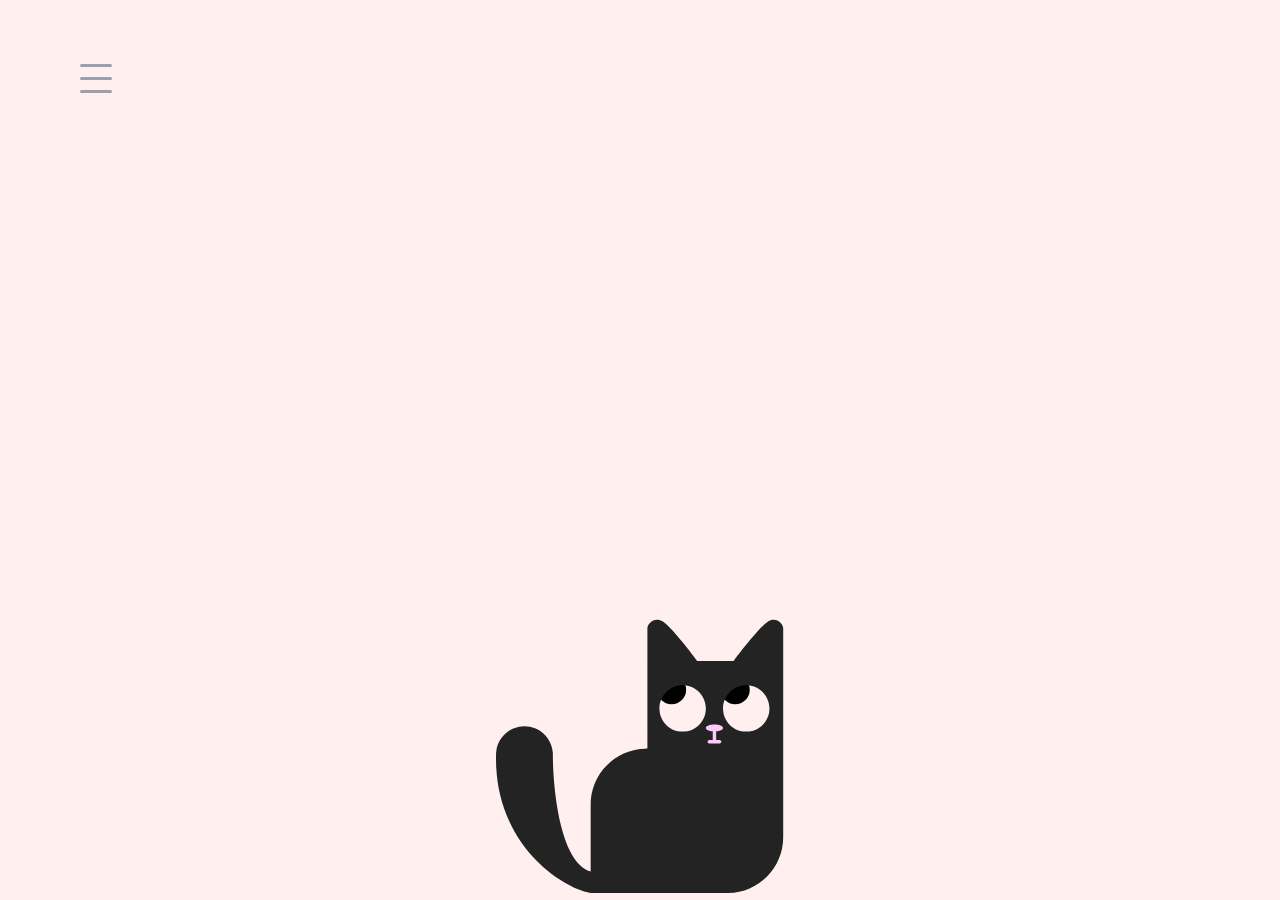
==== about.html @ b9f73c76 "modified the contact and about pages" ====
<!DOCTYPE html>
<html lang="en" >
<head>
  <meta charset="UTF-8">
  <title>🐱&amp;🐭</title>
  <link rel="stylesheet" href="./css/style_about.css">

</head>
<body>





<input type="checkbox" id="burger-toggle">
<label for="burger-toggle" class="burger-menu">
  <div class="line"></div>
  <div class="line"></div>
  <div class="line"></div>
</label>
<div class="menu">
  <div class="menu-inner">
    <ul class="menu-nav">
      <li class="menu-nav-item"><a class="menu-nav-link" href="index.html"><span>
            <div>Home</div>
          </span></a></li>
      <li class="menu-nav-item"><a class="menu-nav-link" href="about.html"><span>
            <div>About</div>
          </span></a></li>
      <li class="menu-nav-item"><a class="menu-nav-link" href="index.html"><span>
            <div>CV</div>
          </span></a></li>
      <li class="menu-nav-item"><a class="menu-nav-link" href="contact.html"><span>
            <div>Contact</div>
          </span></a></li>

    </ul>
    <div class="gallery">
      <div class="title">
        <!-- <p>Sora Gallery</p> -->
      </div>
      <div class="images">
        <a class="image-link" href="#">
<!--          <div class="image" data-label="Star"><img src="https://i.loli.net/2019/11/23/cnKl1Ykd5rZCVwm.jpg" alt=""></div>-->
        </a>
        <a class="image-link" href="#">
<!--          <div class="image" data-label="Sun"><img src="https://i.loli.net/2019/11/16/FLnzi5Kq4tkRZSm.jpg" alt=""></div>-->
        </a>
        <a class="image-link" href="#">
<!--          <div class="image" data-label="Tree"><img src="https://i.loli.net/2019/10/18/uXF1Kx7lzELB6wf.jpg" alt=""></div>-->
        </a>
        <a class="image-link" href="#">
<!--          <div class="image" data-label="Sky"><img src="https://i.loli.net/2019/10/18/buDT4YS6zUMfHst.jpg" alt=""></div>-->
        </a>
      </div>
    </div>
  </div>
</div>




<!-- partial:index.partial.html -->
<svg viewBox="0 0 493 470" fill="none" xmlns="http://www.w3.org/2000/svg">
  <circle class="pupil" cx="301.377" cy="120.203" r="25" fill="black"></circle>
  <circle class="pupil" cx="410.549" cy="120.203" r="25" fill="black"></circle>
  <path fill-rule="evenodd" clip-rule="evenodd" d="M259.889 15.0499V70.8143H259.876V221.295L258.4 221.295H256.925V221.306C204.644 222.094 162.506 264.721 162.506 317.189C162.506 317.682 162.51 318.174 162.517 318.664H162.506L162.506 432.262C108.996 416.323 97.8602 285.614 97.5813 232.691C97.589 232.336 97.5928 231.979 97.5928 231.622C97.5928 231.19 97.5872 230.759 97.576 230.33C97.5769 229.247 97.5827 228.202 97.5928 227.196L97.3926 227.176C95.1473 202.372 74.2973 182.937 48.908 182.937C23.6523 182.937 2.88829 202.168 0.460371 226.785C0.379264 226.92 0.300188 227.057 0.223163 227.196C-5.67803 379.447 106.937 458.326 162.506 469.145L397.078 469.145L398.554 469.145V469.134C450.834 468.345 492.973 425.719 492.973 373.25C492.973 372.983 492.972 372.716 492.969 372.449C492.969 372.36 492.968 372.272 492.967 372.183C492.965 372.047 492.964 371.911 492.962 371.775H492.973V221.295V71.4081H492.986V15.3468C493.478 7.47851 480.594 -5.89754 466.431 3.54437C452.416 12.8874 421.837 51.8923 407.857 70.8143H345.238C331.36 52.0065 300.533 12.6397 286.445 3.24749C272.282 -6.19442 259.397 7.18163 259.889 15.0499ZM360.21 152.253C360.21 174.252 342.376 192.086 320.377 192.086C298.377 192.086 280.543 174.252 280.543 152.253C280.543 130.253 298.377 112.42 320.377 112.42C342.376 112.42 360.21 130.253 360.21 152.253ZM429.549 192.086C451.548 192.086 469.382 174.252 469.382 152.253C469.382 130.253 451.548 112.42 429.549 112.42C407.549 112.42 389.716 130.253 389.716 152.253C389.716 174.252 407.549 192.086 429.549 192.086Z" fill="#232323"></path>
  <path fill-rule="evenodd" clip-rule="evenodd" d="M377.899 191.671C384.633 191.124 389.702 188.743 389.702 185.888C389.702 182.628 383.097 179.986 374.949 179.986C366.801 179.986 360.196 182.628 360.196 185.888C360.196 188.743 365.264 191.124 371.998 191.671V206.542H366.097C364.468 206.542 363.146 207.863 363.146 209.492C363.146 211.122 364.468 212.443 366.097 212.443H366.1H383.797H383.801C385.43 212.443 386.751 211.122 386.751 209.492C386.751 207.863 385.43 206.542 383.801 206.542H377.899V191.671Z" fill="#FACCFB"></path>
</svg>
<!-- partial -->
  <script  src="./js/script_cat_mouse.js"></script>

</body>
</html>
---- css/style_about.css ----
@import url("https://fonts.googleapis.com/css?family=Lora:400,400i,700");

* {
  box-sizing: border-box;
}

:root {
  --size: 150;
  --unit: calc((var(--size) / 470) * 1vmin);
}

body {
  min-height: 100vh;
  display: flex;
  align-items: center;
  justify-content: center;
  background: #ffefef;
}

svg {
  position: fixed;
  bottom: 0%;
  width: calc(100 * var(--unit));
  height: calc(100 * var(--unit));
}




/*Burger menu*/
body {
  display: flex;
  /*justify-content: center;*/
  /*align-items: center;*/
  min-height: 100vh;
  margin: 0;
  font-family: Lora, sans-serif;
}

p {
  margin: 0;
}

#burger-toggle {
  position: absolute;
  appearance: none;
  opacity: 0;
}
#burger-toggle:checked ~ .menu {
  opacity: 1;
  visibility: visible;
}
#burger-toggle:checked ~ .menu .menu-nav-link span div,
#burger-toggle:checked ~ .menu img,
#burger-toggle:checked ~ .menu .title p {
  transform: translateY(0);
  transition: 1.2s 0.1s cubic-bezier(0.35, 0, 0.07, 1);
}
#burger-toggle:checked ~ .menu .image-link:nth-child(1) img {
  transition-delay: 0.18s;
}
#burger-toggle:checked ~ .menu .image-link:nth-child(2) img {
  transition-delay: 0.26s;
}
#burger-toggle:checked ~ .menu .image-link:nth-child(3) img {
  transition-delay: 0.34s;
}
#burger-toggle:checked ~ .menu .image-link:nth-child(4) img {
  transition-delay: 0.42s;
}
#burger-toggle:checked ~ .burger-menu .line::after {
  transform: translateX(0);
}
#burger-toggle:checked ~ .burger-menu .line:nth-child(1) {
  transform: translateY(calc(var(--burger-menu-radius) / 5)) rotate(45deg);
}
#burger-toggle:checked ~ .burger-menu .line:nth-child(2) {
  transform: scaleX(0);
}
#burger-toggle:checked ~ .burger-menu .line:nth-child(3) {
  transform: translateY(calc(var(--burger-menu-radius) / -5)) rotate(-45deg);
}

.burger-menu {
  --burger-menu-radius: 4em;
  position: fixed;
  top: 5vh;
  left: 5vw;
  z-index: 100;
  display: block;
  width: var(--burger-menu-radius);
  height: var(--burger-menu-radius);
  outline: none;
  cursor: pointer;
}
.burger-menu .line {
  position: absolute;
  left: 25%;
  width: 50%;
  height: 3px;
  background: rgba(55, 82, 110, 0.5);
  border-radius: 10px;
  overflow: hidden;
  transition: 0.5s;
}
.burger-menu .line:nth-child(1) {
  top: 30%;
}
.burger-menu .line:nth-child(2) {
  top: 50%;
}
.burger-menu .line:nth-child(3) {
  top: 70%;
}
.burger-menu .line::after {
  position: absolute;
  content: "";
  top: 0;
  left: 0;
  width: 100%;
  height: 100%;
  background: var(--primary-color-darker);
  transform: translateX(-100%);
  transition: 0.25s;
}
.burger-menu .line:nth-child(2)::after {
  transition-delay: 0.1s;
}
.burger-menu .line:nth-child(3)::after {
  transition-delay: 0.2s;
}
.burger-menu:hover .line::after {
  transform: translateX(0);
}

.menu {;
  position: fixed;
  top: 0;
  left: 0;
  width: 100%;
  height: 100%;
  display: flex;
  justify-content: center;
  align-items: center;
  background: #1a1e23;
  opacity: 0;
  overflow-x: hidden;
  visibility: hidden;
  transition: 0.3s;
}
@media screen and (max-width: 750px) {
  .menu {
    display: block;
  }
}
.menu-nav {
  display: flex;
  flex-wrap: wrap;
  margin: 0;
  padding: 0;
  text-align: center;
  list-style-type: none;
}
@media screen and (max-width: 750px) {
  .menu-nav {
    flex-direction: column;
  }
}
.menu-nav-item {
  flex: 1;
}
.menu-nav-link {
  position: relative;
  display: inline-flex;
  font-size: 2rem;
  color: white;
  text-decoration: none;
}
.menu-nav-link span {
  overflow: hidden;
}
.menu-nav-link span div {
  transform: translateY(102%);
}
.menu-nav-link::after {
  position: absolute;
  content: "";
  top: 100%;
  left: 0;
  width: 100%;
  height: 3px;
  background: var(--primary-color);
  transform: scaleX(0);
  transform-origin: right;
  transition: transform 0.5s;
}
.menu-nav-link:hover::after {
  transform: scaleX(1);
  transform-origin: left;
}
.menu .gallery {
  margin-top: 60px;
  text-align: center;
}
.menu .title {
  font-size: 24px;
  color: white;
  overflow: hidden;
}
.menu .title p {
  font-size: 12px;
  letter-spacing: 2px;
  text-transform: uppercase;
  transform: translateY(102%);
}
.menu .images {
  margin-top: 36px;
  display: flex;
  flex-wrap: wrap;
}
@media screen and (max-width: 750px) {
  .menu .images {
    justify-content: center;
  }
}
.menu .images .image-link {
  width: 15vw;
  margin: 0 12px;
  overflow: hidden;
}
@media screen and (max-width: 750px) {
  .menu .images .image-link {
    width: 40vw;
    margin: 0 12px 12px 0;
  }
}
.menu .images .image-link .image {
  position: relative;
  transition: 0.6s;
}
.menu .images .image-link .image::before {
  position: absolute;
  content: attr(data-label);
  top: 0;
  left: 0;
  z-index: 1;
  display: flex;
  justify-content: center;
  align-items: center;
  width: 100%;
  height: 100%;
  color: white;
  background: rgba(0, 0, 0, 0.5);
  opacity: 0;
  transition: 0.4s;
}
.menu .images .image-link:hover .image {
  transform: scale(1.2);
}
.menu .images .image-link:hover .image::before {
  opacity: 0.8;
}
.menu .images img {
  height: 250px;
  transform: translateY(102%);
}


body {
  margin: 0;
}
/
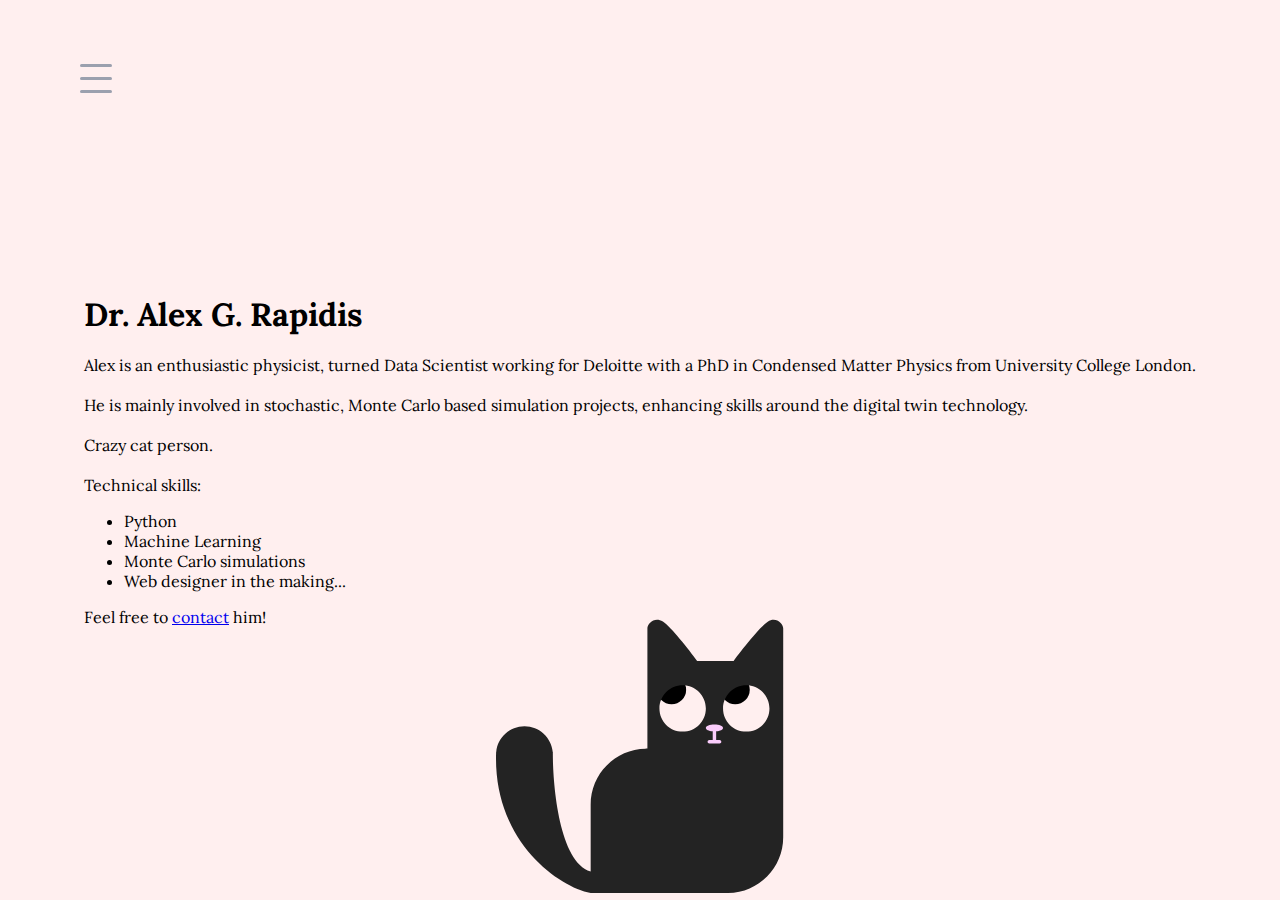
==== commit d77ab242: "added Google analytics tracker" ====
--- a/about.html
+++ b/about.html
@@ -5,8 +5,64 @@
   <title>🐱&amp;🐭</title>
   <link rel="stylesheet" href="./css/style_about.css">
 
+      <!-- Global site tag (gtag.js) - Google Analytics -->
+    <script async src="https://www.googletagmanager.com/gtag/js?id=UA-158964385-1"></script>
+    <script>
+      window.dataLayer = window.dataLayer || [];
+      function gtag(){dataLayer.push(arguments);}
+      gtag('js', new Date());
+
+      gtag('config', 'UA-158964385-1');
+    </script>
+
 </head>
 <body>
+
+
+
+
+
+
+<div id="container">
+  <div id="content">
+    <div id="about">
+      <h1>
+        <div style='float:left; margin-bottom:20px;'>
+          Dr. Alex G. Rapidis
+        </div>
+<!--        <div class="stage">-->
+<!--          <div class="pyramid3d">-->
+<!--            <div class="triangle side1"></div>-->
+<!--            <div class="triangle side2"></div>-->
+<!--            <div class="triangle side3"></div>-->
+<!--            <div class="triangle side4"></div>-->
+<!--          </div>-->
+<!--        </div>-->
+      </h1>
+      <p style='clear:both' class="subhead">
+        Alex is an enthusiastic physicist, turned Data Scientist working for Deloitte with a PhD in Condensed Matter Physics from University College London.<br><br>
+      </p>
+      <p >
+        He is mainly involved in stochastic, Monte Carlo based simulation projects, enhancing skills around the digital twin technology.<br><br>
+      </p>
+      <p >
+        Crazy cat person.<br><br>
+      </p>
+        Technical skills:
+      <ul>
+        <li>Python</li>
+        <li>Machine Learning</li>
+        <li>Monte Carlo simulations</li>
+          <li>Web designer in the making...</li>
+      </ul>
+      <p>
+        Feel free to <a href="contact.html">contact</a> him!
+      </p>
+    </div>
+  </div>
+</div>
+
+
 
 
 
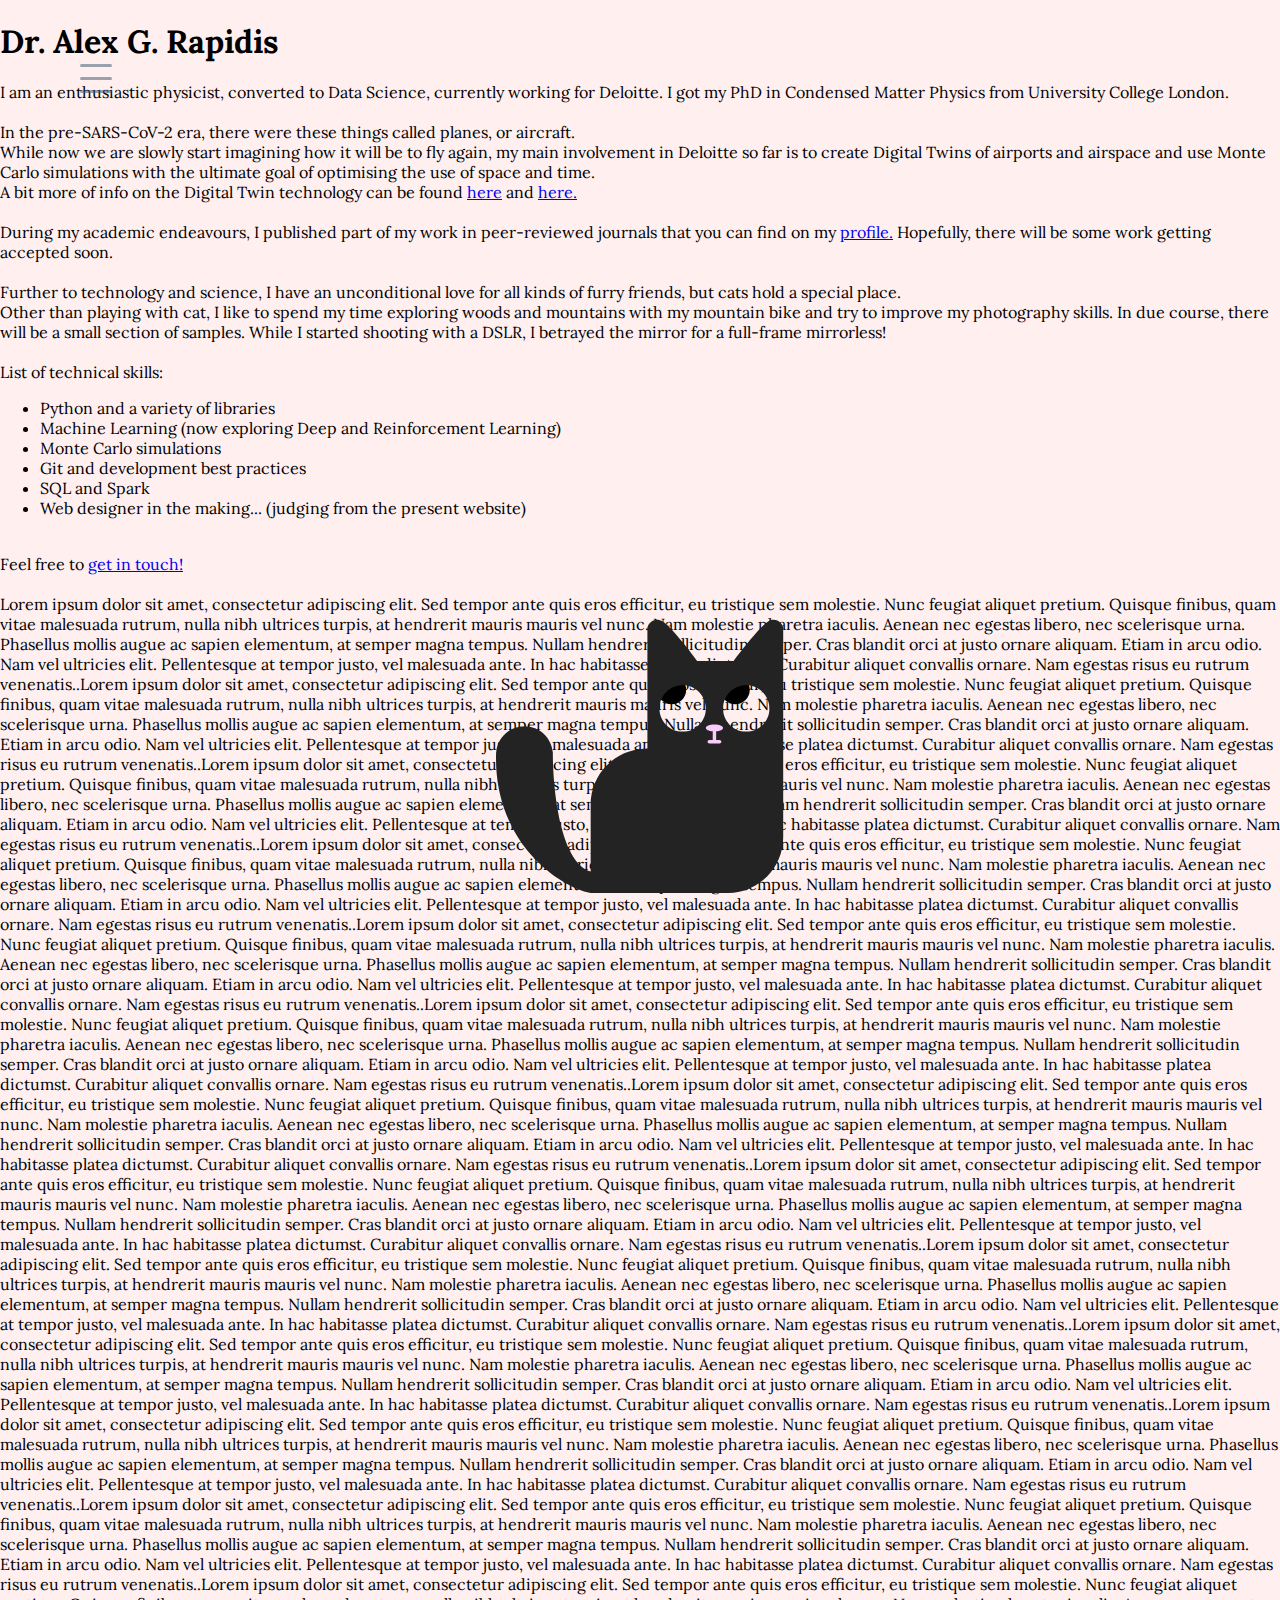
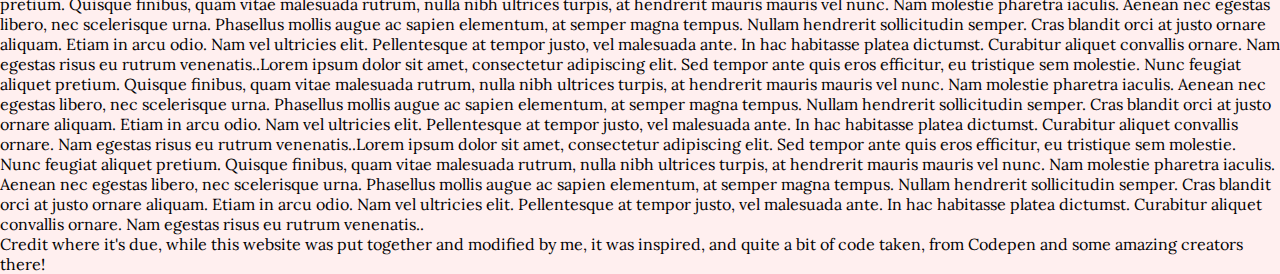
==== commit fa2ca6be: "some changes I cant really remember what" ====
--- a/about.html
+++ b/about.html
@@ -1,25 +1,50 @@
 <!DOCTYPE html>
 <html lang="en" >
 <head>
+
+
+            <!-- Global site tag (gtag.js) - Google Analytics -->
+        <script async src="https://www.googletagmanager.com/gtag/js?id=UA-171595782-1"></script>
+        <script>
+          window.dataLayer = window.dataLayer || [];
+          function gtag(){dataLayer.push(arguments);}
+          gtag('js', new Date());
+
+          gtag('config', 'UA-171595782-1');
+        </script>
+
+
+
+        <!-- Google Tag Manager -->
+    <script>(function(w,d,s,l,i){w[l]=w[l]||[];w[l].push({'gtm.start':
+    new Date().getTime(),event:'gtm.js'});var f=d.getElementsByTagName(s)[0],
+    j=d.createElement(s),dl=l!='dataLayer'?'&l='+l:'';j.async=true;j.src=
+    'https://www.googletagmanager.com/gtm.js?id='+i+dl;f.parentNode.insertBefore(j,f);
+    })(window,document,'script','dataLayer','GTM-5MT4L6L');</script>
+    <!-- End Google Tag Manager -->
+
+
   <meta charset="UTF-8">
-  <title>🐱&amp;🐭</title>
+  <title>About</title>
   <link rel="stylesheet" href="./css/style_about.css">
 
-      <!-- Global site tag (gtag.js) - Google Analytics -->
-    <script async src="https://www.googletagmanager.com/gtag/js?id=UA-158964385-1"></script>
-    <script>
-      window.dataLayer = window.dataLayer || [];
-      function gtag(){dataLayer.push(arguments);}
-      gtag('js', new Date());
-
-      gtag('config', 'UA-158964385-1');
-    </script>
+
+
+
+
+
 
 </head>
+
+
+
 <body>
 
 
-
+    <!-- Google Tag Manager (noscript) -->
+    <noscript><iframe src="https://www.googletagmanager.com/ns.html?id=GTM-5MT4L6L"
+    height="0" width="0" style="display:none;visibility:hidden"></iframe></noscript>
+    <!-- End Google Tag Manager (noscript) -->
 
 
 
@@ -30,34 +55,181 @@
         <div style='float:left; margin-bottom:20px;'>
           Dr. Alex G. Rapidis
         </div>
-<!--        <div class="stage">-->
-<!--          <div class="pyramid3d">-->
-<!--            <div class="triangle side1"></div>-->
-<!--            <div class="triangle side2"></div>-->
-<!--            <div class="triangle side3"></div>-->
-<!--            <div class="triangle side4"></div>-->
-<!--          </div>-->
-<!--        </div>-->
       </h1>
       <p style='clear:both' class="subhead">
-        Alex is an enthusiastic physicist, turned Data Scientist working for Deloitte with a PhD in Condensed Matter Physics from University College London.<br><br>
+        I am an enthusiastic physicist, converted to Data Science, currently working for Deloitte.
+          I got my PhD in Condensed Matter Physics from University College London.<br><br>
       </p>
       <p >
-        He is mainly involved in stochastic, Monte Carlo based simulation projects, enhancing skills around the digital twin technology.<br><br>
+        In the pre-SARS-CoV-2 era, there were these things called planes, or aircraft.<br>
+          While now we are slowly start imagining how it will be to fly again, my main involvement in Deloitte
+          so far is to create Digital Twins of airports and airspace and use Monte Carlo simulations with the
+          ultimate goal of optimising the use of space and time.<br>
+          A bit more of info on the Digital Twin technology can be found
+          <a href="https://www2.deloitte.com/us/en/insights/focus/signals-for-strategists/understanding-digital-twin-technology.html" class="underline"> here</a> and
+          <a href="https://www2.deloitte.com/us/en/insights/focus/tech-trends/2020/digital-twin-applications-bridging-the-physical-and-digital.html" class="underline">here.</a><br><br>
       </p>
+        <p>
+        During my academic endeavours, I published part of my work in peer-reviewed journals that you can find on my
+            <a href="https://scholar.google.co.uk/citations?user=9w9boEUAAAAJ&hl=en" class="underline"> profile.</a> Hopefully, there will be some work getting accepted soon.<br><br>
+       </p>
       <p >
-        Crazy cat person.<br><br>
+        Further to technology and science, I have an unconditional love for all kinds of furry friends, but cats hold a special place.<br>
+          Other than playing with cat, I like to spend my time exploring woods and mountains with my mountain bike and try to improve my photography skills.
+          In due course, there will be a small section of samples. While I started shooting with a DSLR, I betrayed the mirror for a full-frame mirrorless!<br><br>
       </p>
-        Technical skills:
+        List of technical skills:
       <ul>
-        <li>Python</li>
-        <li>Machine Learning</li>
+        <li>Python and a variety of libraries</li>
+        <li>Machine Learning (now exploring Deep and Reinforcement Learning)</li>
         <li>Monte Carlo simulations</li>
-          <li>Web designer in the making...</li>
-      </ul>
-      <p>
-        Feel free to <a href="contact.html">contact</a> him!
-      </p>
+          <li>Git and development best practices</li>
+          <li>SQL and Spark</li>
+          <li>Web designer in the making... (judging from the present website)</li>
+      </ul><br>
+        <p>
+          Feel free to
+          <a href="contact.html" class="underline">get in touch!</a><br><br>
+
+Lorem ipsum dolor sit amet, consectetur adipiscing elit.
+          Sed tempor ante quis eros efficitur, eu tristique sem molestie.
+          Nunc feugiat aliquet pretium. Quisque finibus, quam vitae malesuada rutrum,
+          nulla nibh ultrices turpis, at hendrerit mauris mauris vel nunc. Nam molestie
+          pharetra iaculis. Aenean nec egestas libero, nec scelerisque urna. Phasellus
+          mollis augue ac sapien elementum, at semper magna tempus. Nullam hendrerit
+          sollicitudin semper. Cras blandit orci at justo ornare aliquam. Etiam in arcu
+          odio. Nam vel ultricies elit. Pellentesque at tempor justo, vel malesuada ante.
+          In hac habitasse platea dictumst. Curabitur aliquet convallis ornare. Nam egestas
+          risus eu rutrum venenatis..Lorem ipsum dolor sit amet, consectetur adipiscing elit.
+          Sed tempor ante quis eros efficitur, eu tristique sem molestie.
+          Nunc feugiat aliquet pretium. Quisque finibus, quam vitae malesuada rutrum,
+          nulla nibh ultrices turpis, at hendrerit mauris mauris vel nunc. Nam molestie
+          pharetra iaculis. Aenean nec egestas libero, nec scelerisque urna. Phasellus
+          mollis augue ac sapien elementum, at semper magna tempus. Nullam hendrerit
+          sollicitudin semper. Cras blandit orci at justo ornare aliquam. Etiam in arcu
+          odio. Nam vel ultricies elit. Pellentesque at tempor justo, vel malesuada ante.
+          In hac habitasse platea dictumst. Curabitur aliquet convallis ornare. Nam egestas
+          risus eu rutrum venenatis..Lorem ipsum dolor sit amet, consectetur adipiscing elit.
+          Sed tempor ante quis eros efficitur, eu tristique sem molestie.
+          Nunc feugiat aliquet pretium. Quisque finibus, quam vitae malesuada rutrum,
+          nulla nibh ultrices turpis, at hendrerit mauris mauris vel nunc. Nam molestie
+          pharetra iaculis. Aenean nec egestas libero, nec scelerisque urna. Phasellus
+          mollis augue ac sapien elementum, at semper magna tempus. Nullam hendrerit
+          sollicitudin semper. Cras blandit orci at justo ornare aliquam. Etiam in arcu
+          odio. Nam vel ultricies elit. Pellentesque at tempor justo, vel malesuada ante.
+          In hac habitasse platea dictumst. Curabitur aliquet convallis ornare. Nam egestas
+          risus eu rutrum venenatis..Lorem ipsum dolor sit amet, consectetur adipiscing elit.
+          Sed tempor ante quis eros efficitur, eu tristique sem molestie.
+          Nunc feugiat aliquet pretium. Quisque finibus, quam vitae malesuada rutrum,
+          nulla nibh ultrices turpis, at hendrerit mauris mauris vel nunc. Nam molestie
+          pharetra iaculis. Aenean nec egestas libero, nec scelerisque urna. Phasellus
+          mollis augue ac sapien elementum, at semper magna tempus. Nullam hendrerit
+          sollicitudin semper. Cras blandit orci at justo ornare aliquam. Etiam in arcu
+          odio. Nam vel ultricies elit. Pellentesque at tempor justo, vel malesuada ante.
+          In hac habitasse platea dictumst. Curabitur aliquet convallis ornare. Nam egestas
+          risus eu rutrum venenatis..Lorem ipsum dolor sit amet, consectetur adipiscing elit.
+          Sed tempor ante quis eros efficitur, eu tristique sem molestie.
+          Nunc feugiat aliquet pretium. Quisque finibus, quam vitae malesuada rutrum,
+          nulla nibh ultrices turpis, at hendrerit mauris mauris vel nunc. Nam molestie
+          pharetra iaculis. Aenean nec egestas libero, nec scelerisque urna. Phasellus
+          mollis augue ac sapien elementum, at semper magna tempus. Nullam hendrerit
+          sollicitudin semper. Cras blandit orci at justo ornare aliquam. Etiam in arcu
+          odio. Nam vel ultricies elit. Pellentesque at tempor justo, vel malesuada ante.
+          In hac habitasse platea dictumst. Curabitur aliquet convallis ornare. Nam egestas
+          risus eu rutrum venenatis..Lorem ipsum dolor sit amet, consectetur adipiscing elit.
+          Sed tempor ante quis eros efficitur, eu tristique sem molestie.
+          Nunc feugiat aliquet pretium. Quisque finibus, quam vitae malesuada rutrum,
+          nulla nibh ultrices turpis, at hendrerit mauris mauris vel nunc. Nam molestie
+          pharetra iaculis. Aenean nec egestas libero, nec scelerisque urna. Phasellus
+          mollis augue ac sapien elementum, at semper magna tempus. Nullam hendrerit
+          sollicitudin semper. Cras blandit orci at justo ornare aliquam. Etiam in arcu
+          odio. Nam vel ultricies elit. Pellentesque at tempor justo, vel malesuada ante.
+          In hac habitasse platea dictumst. Curabitur aliquet convallis ornare. Nam egestas
+          risus eu rutrum venenatis..Lorem ipsum dolor sit amet, consectetur adipiscing elit.
+          Sed tempor ante quis eros efficitur, eu tristique sem molestie.
+          Nunc feugiat aliquet pretium. Quisque finibus, quam vitae malesuada rutrum,
+          nulla nibh ultrices turpis, at hendrerit mauris mauris vel nunc. Nam molestie
+          pharetra iaculis. Aenean nec egestas libero, nec scelerisque urna. Phasellus
+          mollis augue ac sapien elementum, at semper magna tempus. Nullam hendrerit
+          sollicitudin semper. Cras blandit orci at justo ornare aliquam. Etiam in arcu
+          odio. Nam vel ultricies elit. Pellentesque at tempor justo, vel malesuada ante.
+          In hac habitasse platea dictumst. Curabitur aliquet convallis ornare. Nam egestas
+          risus eu rutrum venenatis..Lorem ipsum dolor sit amet, consectetur adipiscing elit.
+          Sed tempor ante quis eros efficitur, eu tristique sem molestie.
+          Nunc feugiat aliquet pretium. Quisque finibus, quam vitae malesuada rutrum,
+          nulla nibh ultrices turpis, at hendrerit mauris mauris vel nunc. Nam molestie
+          pharetra iaculis. Aenean nec egestas libero, nec scelerisque urna. Phasellus
+          mollis augue ac sapien elementum, at semper magna tempus. Nullam hendrerit
+          sollicitudin semper. Cras blandit orci at justo ornare aliquam. Etiam in arcu
+          odio. Nam vel ultricies elit. Pellentesque at tempor justo, vel malesuada ante.
+          In hac habitasse platea dictumst. Curabitur aliquet convallis ornare. Nam egestas
+          risus eu rutrum venenatis..Lorem ipsum dolor sit amet, consectetur adipiscing elit.
+          Sed tempor ante quis eros efficitur, eu tristique sem molestie.
+          Nunc feugiat aliquet pretium. Quisque finibus, quam vitae malesuada rutrum,
+          nulla nibh ultrices turpis, at hendrerit mauris mauris vel nunc. Nam molestie
+          pharetra iaculis. Aenean nec egestas libero, nec scelerisque urna. Phasellus
+          mollis augue ac sapien elementum, at semper magna tempus. Nullam hendrerit
+          sollicitudin semper. Cras blandit orci at justo ornare aliquam. Etiam in arcu
+          odio. Nam vel ultricies elit. Pellentesque at tempor justo, vel malesuada ante.
+          In hac habitasse platea dictumst. Curabitur aliquet convallis ornare. Nam egestas
+          risus eu rutrum venenatis..Lorem ipsum dolor sit amet, consectetur adipiscing elit.
+          Sed tempor ante quis eros efficitur, eu tristique sem molestie.
+          Nunc feugiat aliquet pretium. Quisque finibus, quam vitae malesuada rutrum,
+          nulla nibh ultrices turpis, at hendrerit mauris mauris vel nunc. Nam molestie
+          pharetra iaculis. Aenean nec egestas libero, nec scelerisque urna. Phasellus
+          mollis augue ac sapien elementum, at semper magna tempus. Nullam hendrerit
+          sollicitudin semper. Cras blandit orci at justo ornare aliquam. Etiam in arcu
+          odio. Nam vel ultricies elit. Pellentesque at tempor justo, vel malesuada ante.
+          In hac habitasse platea dictumst. Curabitur aliquet convallis ornare. Nam egestas
+          risus eu rutrum venenatis..Lorem ipsum dolor sit amet, consectetur adipiscing elit.
+          Sed tempor ante quis eros efficitur, eu tristique sem molestie.
+          Nunc feugiat aliquet pretium. Quisque finibus, quam vitae malesuada rutrum,
+          nulla nibh ultrices turpis, at hendrerit mauris mauris vel nunc. Nam molestie
+          pharetra iaculis. Aenean nec egestas libero, nec scelerisque urna. Phasellus
+          mollis augue ac sapien elementum, at semper magna tempus. Nullam hendrerit
+          sollicitudin semper. Cras blandit orci at justo ornare aliquam. Etiam in arcu
+          odio. Nam vel ultricies elit. Pellentesque at tempor justo, vel malesuada ante.
+          In hac habitasse platea dictumst. Curabitur aliquet convallis ornare. Nam egestas
+          risus eu rutrum venenatis..Lorem ipsum dolor sit amet, consectetur adipiscing elit.
+          Sed tempor ante quis eros efficitur, eu tristique sem molestie.
+          Nunc feugiat aliquet pretium. Quisque finibus, quam vitae malesuada rutrum,
+          nulla nibh ultrices turpis, at hendrerit mauris mauris vel nunc. Nam molestie
+          pharetra iaculis. Aenean nec egestas libero, nec scelerisque urna. Phasellus
+          mollis augue ac sapien elementum, at semper magna tempus. Nullam hendrerit
+          sollicitudin semper. Cras blandit orci at justo ornare aliquam. Etiam in arcu
+          odio. Nam vel ultricies elit. Pellentesque at tempor justo, vel malesuada ante.
+          In hac habitasse platea dictumst. Curabitur aliquet convallis ornare. Nam egestas
+          risus eu rutrum venenatis..Lorem ipsum dolor sit amet, consectetur adipiscing elit.
+          Sed tempor ante quis eros efficitur, eu tristique sem molestie.
+          Nunc feugiat aliquet pretium. Quisque finibus, quam vitae malesuada rutrum,
+          nulla nibh ultrices turpis, at hendrerit mauris mauris vel nunc. Nam molestie
+          pharetra iaculis. Aenean nec egestas libero, nec scelerisque urna. Phasellus
+          mollis augue ac sapien elementum, at semper magna tempus. Nullam hendrerit
+          sollicitudin semper. Cras blandit orci at justo ornare aliquam. Etiam in arcu
+          odio. Nam vel ultricies elit. Pellentesque at tempor justo, vel malesuada ante.
+          In hac habitasse platea dictumst. Curabitur aliquet convallis ornare. Nam egestas
+          risus eu rutrum venenatis..Lorem ipsum dolor sit amet, consectetur adipiscing elit.
+          Sed tempor ante quis eros efficitur, eu tristique sem molestie.
+          Nunc feugiat aliquet pretium. Quisque finibus, quam vitae malesuada rutrum,
+          nulla nibh ultrices turpis, at hendrerit mauris mauris vel nunc. Nam molestie
+          pharetra iaculis. Aenean nec egestas libero, nec scelerisque urna. Phasellus
+          mollis augue ac sapien elementum, at semper magna tempus. Nullam hendrerit
+          sollicitudin semper. Cras blandit orci at justo ornare aliquam. Etiam in arcu
+          odio. Nam vel ultricies elit. Pellentesque at tempor justo, vel malesuada ante.
+          In hac habitasse platea dictumst. Curabitur aliquet convallis ornare. Nam egestas
+          risus eu rutrum venenatis..Lorem ipsum dolor sit amet, consectetur adipiscing elit.
+          Sed tempor ante quis eros efficitur, eu tristique sem molestie.
+          Nunc feugiat aliquet pretium. Quisque finibus, quam vitae malesuada rutrum,
+          nulla nibh ultrices turpis, at hendrerit mauris mauris vel nunc. Nam molestie
+          pharetra iaculis. Aenean nec egestas libero, nec scelerisque urna. Phasellus
+          mollis augue ac sapien elementum, at semper magna tempus. Nullam hendrerit
+          sollicitudin semper. Cras blandit orci at justo ornare aliquam. Etiam in arcu
+          odio. Nam vel ultricies elit. Pellentesque at tempor justo, vel malesuada ante.
+          In hac habitasse platea dictumst. Curabitur aliquet convallis ornare. Nam egestas
+          risus eu rutrum venenatis..
+
+        <p> Credit where it's due, while this website was put together and modified by me,
+            it was inspired, and quite a bit of code taken, from Codepen and some amazing creators there!</p>
     </div>
   </div>
 </div>
@@ -65,6 +237,46 @@
 
 
 
+
+
+
+
+<!--    <div class="gallery">-->
+<!--      <div class="title">-->
+<!--        &lt;!&ndash; <p>Sora Gallery</p> &ndash;&gt;-->
+<!--      </div>-->
+<!--      <div class="images">-->
+<!--        <a class="image-link" href="#">-->
+<!--&lt;!&ndash;          <div class="image" data-label="Star"><img src="https://i.loli.net/2019/11/23/cnKl1Ykd5rZCVwm.jpg" alt=""></div>&ndash;&gt;-->
+<!--        </a>-->
+<!--        <a class="image-link" href="#">-->
+<!--&lt;!&ndash;          <div class="image" data-label="Sun"><img src="https://i.loli.net/2019/11/16/FLnzi5Kq4tkRZSm.jpg" alt=""></div>&ndash;&gt;-->
+<!--        </a>-->
+<!--        <a class="image-link" href="#">-->
+<!--&lt;!&ndash;          <div class="image" data-label="Tree"><img src="https://i.loli.net/2019/10/18/uXF1Kx7lzELB6wf.jpg" alt=""></div>&ndash;&gt;-->
+<!--        </a>-->
+<!--        <a class="image-link" href="#">-->
+<!--&lt;!&ndash;          <div class="image" data-label="Sky"><img src="https://i.loli.net/2019/10/18/buDT4YS6zUMfHst.jpg" alt=""></div>&ndash;&gt;-->
+<!--        </a>-->
+<!--      </div>-->
+<!--    </div>-->
+<!--  </div>-->
+<!--</div>-->
+
+
+
+
+
+<!-- partial:index.partial.html -->
+<svg viewBox="0 0 493 470" fill="none" xmlns="http://www.w3.org/2000/svg">
+  <circle class="pupil" cx="301.377" cy="120.203" r="25" fill="black"></circle>
+  <circle class="pupil" cx="410.549" cy="120.203" r="25" fill="black"></circle>
+  <path fill-rule="evenodd" clip-rule="evenodd" d="M259.889 15.0499V70.8143H259.876V221.295L258.4 221.295H256.925V221.306C204.644 222.094 162.506 264.721 162.506 317.189C162.506 317.682 162.51 318.174 162.517 318.664H162.506L162.506 432.262C108.996 416.323 97.8602 285.614 97.5813 232.691C97.589 232.336 97.5928 231.979 97.5928 231.622C97.5928 231.19 97.5872 230.759 97.576 230.33C97.5769 229.247 97.5827 228.202 97.5928 227.196L97.3926 227.176C95.1473 202.372 74.2973 182.937 48.908 182.937C23.6523 182.937 2.88829 202.168 0.460371 226.785C0.379264 226.92 0.300188 227.057 0.223163 227.196C-5.67803 379.447 106.937 458.326 162.506 469.145L397.078 469.145L398.554 469.145V469.134C450.834 468.345 492.973 425.719 492.973 373.25C492.973 372.983 492.972 372.716 492.969 372.449C492.969 372.36 492.968 372.272 492.967 372.183C492.965 372.047 492.964 371.911 492.962 371.775H492.973V221.295V71.4081H492.986V15.3468C493.478 7.47851 480.594 -5.89754 466.431 3.54437C452.416 12.8874 421.837 51.8923 407.857 70.8143H345.238C331.36 52.0065 300.533 12.6397 286.445 3.24749C272.282 -6.19442 259.397 7.18163 259.889 15.0499ZM360.21 152.253C360.21 174.252 342.376 192.086 320.377 192.086C298.377 192.086 280.543 174.252 280.543 152.253C280.543 130.253 298.377 112.42 320.377 112.42C342.376 112.42 360.21 130.253 360.21 152.253ZM429.549 192.086C451.548 192.086 469.382 174.252 469.382 152.253C469.382 130.253 451.548 112.42 429.549 112.42C407.549 112.42 389.716 130.253 389.716 152.253C389.716 174.252 407.549 192.086 429.549 192.086Z" fill="#232323"></path>
+  <path fill-rule="evenodd" clip-rule="evenodd" d="M377.899 191.671C384.633 191.124 389.702 188.743 389.702 185.888C389.702 182.628 383.097 179.986 374.949 179.986C366.801 179.986 360.196 182.628 360.196 185.888C360.196 188.743 365.264 191.124 371.998 191.671V206.542H366.097C364.468 206.542 363.146 207.863 363.146 209.492C363.146 211.122 364.468 212.443 366.097 212.443H366.1H383.797H383.801C385.43 212.443 386.751 211.122 386.751 209.492C386.751 207.863 385.43 206.542 383.801 206.542H377.899V191.671Z" fill="#FACCFB"></path>
+</svg>
+
+<!-- partial -->
+  <script  src="./js/script_cat_mouse.js"></script>
 
 
 
@@ -83,13 +295,12 @@
       <li class="menu-nav-item"><a class="menu-nav-link" href="about.html"><span>
             <div>About</div>
           </span></a></li>
-      <li class="menu-nav-item"><a class="menu-nav-link" href="index.html"><span>
+      <li class="menu-nav-item"><a class="menu-nav-link" href="cv.html"><span>
             <div>CV</div>
           </span></a></li>
       <li class="menu-nav-item"><a class="menu-nav-link" href="contact.html"><span>
             <div>Contact</div>
           </span></a></li>
-
     </ul>
     <div class="gallery">
       <div class="title">
@@ -115,16 +326,5 @@
 
 
 
-
-<!-- partial:index.partial.html -->
-<svg viewBox="0 0 493 470" fill="none" xmlns="http://www.w3.org/2000/svg">
-  <circle class="pupil" cx="301.377" cy="120.203" r="25" fill="black"></circle>
-  <circle class="pupil" cx="410.549" cy="120.203" r="25" fill="black"></circle>
-  <path fill-rule="evenodd" clip-rule="evenodd" d="M259.889 15.0499V70.8143H259.876V221.295L258.4 221.295H256.925V221.306C204.644 222.094 162.506 264.721 162.506 317.189C162.506 317.682 162.51 318.174 162.517 318.664H162.506L162.506 432.262C108.996 416.323 97.8602 285.614 97.5813 232.691C97.589 232.336 97.5928 231.979 97.5928 231.622C97.5928 231.19 97.5872 230.759 97.576 230.33C97.5769 229.247 97.5827 228.202 97.5928 227.196L97.3926 227.176C95.1473 202.372 74.2973 182.937 48.908 182.937C23.6523 182.937 2.88829 202.168 0.460371 226.785C0.379264 226.92 0.300188 227.057 0.223163 227.196C-5.67803 379.447 106.937 458.326 162.506 469.145L397.078 469.145L398.554 469.145V469.134C450.834 468.345 492.973 425.719 492.973 373.25C492.973 372.983 492.972 372.716 492.969 372.449C492.969 372.36 492.968 372.272 492.967 372.183C492.965 372.047 492.964 371.911 492.962 371.775H492.973V221.295V71.4081H492.986V15.3468C493.478 7.47851 480.594 -5.89754 466.431 3.54437C452.416 12.8874 421.837 51.8923 407.857 70.8143H345.238C331.36 52.0065 300.533 12.6397 286.445 3.24749C272.282 -6.19442 259.397 7.18163 259.889 15.0499ZM360.21 152.253C360.21 174.252 342.376 192.086 320.377 192.086C298.377 192.086 280.543 174.252 280.543 152.253C280.543 130.253 298.377 112.42 320.377 112.42C342.376 112.42 360.21 130.253 360.21 152.253ZM429.549 192.086C451.548 192.086 469.382 174.252 469.382 152.253C469.382 130.253 451.548 112.42 429.549 112.42C407.549 112.42 389.716 130.253 389.716 152.253C389.716 174.252 407.549 192.086 429.549 192.086Z" fill="#232323"></path>
-  <path fill-rule="evenodd" clip-rule="evenodd" d="M377.899 191.671C384.633 191.124 389.702 188.743 389.702 185.888C389.702 182.628 383.097 179.986 374.949 179.986C366.801 179.986 360.196 182.628 360.196 185.888C360.196 188.743 365.264 191.124 371.998 191.671V206.542H366.097C364.468 206.542 363.146 207.863 363.146 209.492C363.146 211.122 364.468 212.443 366.097 212.443H366.1H383.797H383.801C385.43 212.443 386.751 211.122 386.751 209.492C386.751 207.863 385.43 206.542 383.801 206.542H377.899V191.671Z" fill="#FACCFB"></path>
-</svg>
-<!-- partial -->
-  <script  src="./js/script_cat_mouse.js"></script>
-
 </body>
 </html>
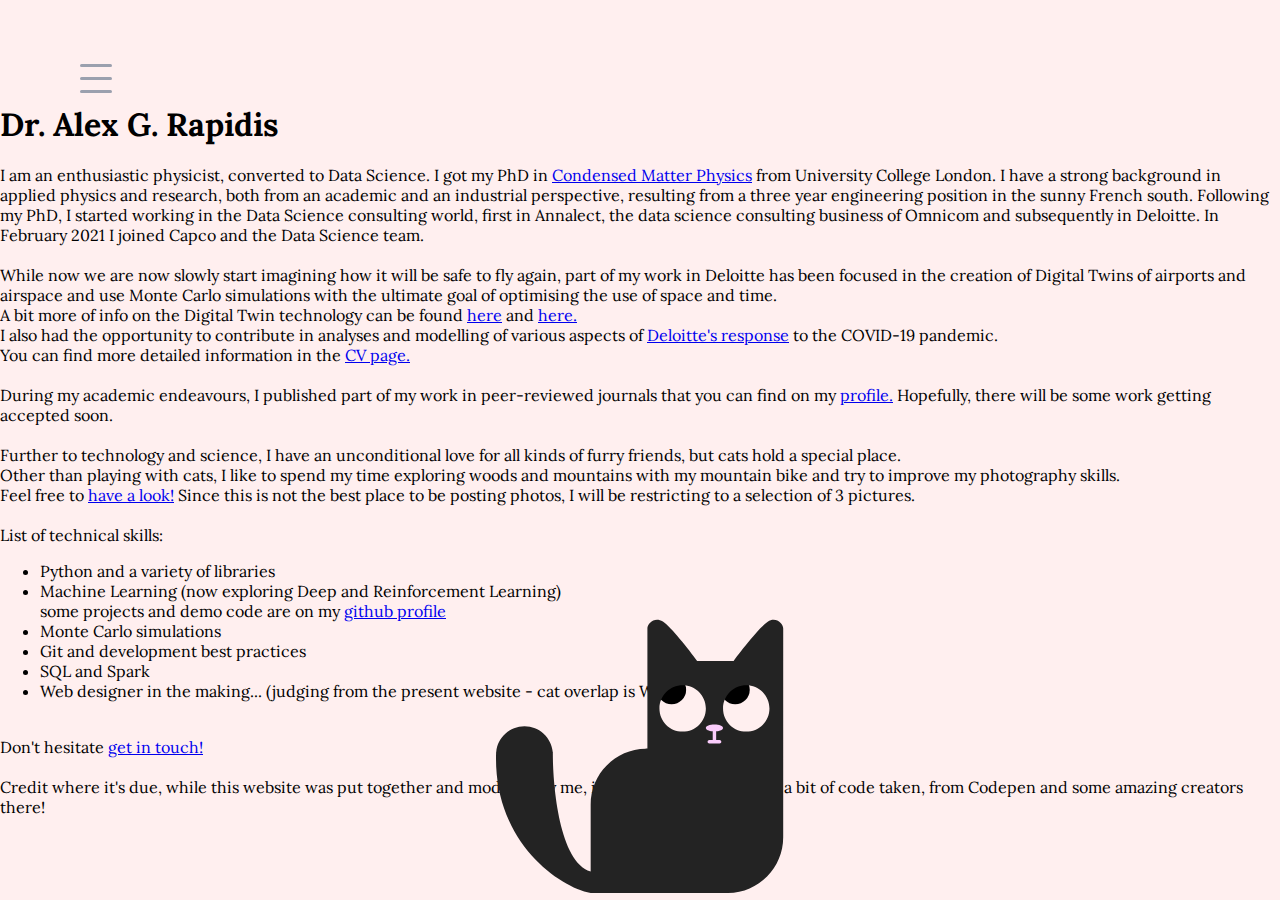
==== commit da293922: "updated to new job" ====
--- a/about.html
+++ b/about.html
@@ -29,7 +29,13 @@
   <link rel="stylesheet" href="./css/style_about.css">
 
 
-
+<link rel="apple-touch-icon" sizes="76x76" href="/apple-touch-icon.png">
+<link rel="icon" type="image/png" sizes="32x32" href="/favicon-32x32.png">
+<link rel="icon" type="image/png" sizes="16x16" href="/favicon-16x16.png">
+<link rel="manifest" href="/site.webmanifest">
+<link rel="mask-icon" href="/safari-pinned-tab.svg" color="#4aabc7">
+<meta name="msapplication-TileColor" content="#da532c">
+<meta name="theme-color" content="#ffffff">
 
 
 
@@ -57,176 +63,46 @@
         </div>
       </h1>
       <p style='clear:both' class="subhead">
-        I am an enthusiastic physicist, converted to Data Science, currently working for Deloitte.
-          I got my PhD in Condensed Matter Physics from University College London.<br><br>
+        I am an enthusiastic physicist, converted to Data Science.
+          I got my PhD in <a href="https://discovery.ucl.ac.uk/id/eprint/10082447/" class="underline" target="_blank"> Condensed Matter Physics</a> from University College London.
+          I have a strong background in applied physics and research,
+          both from an academic and an industrial perspective, resulting from a three year engineering position in the sunny French south. Following my PhD, I started working in the Data Science consulting world, first in Annalect, the
+          data science consulting business of Omnicom and subsequently in Deloitte. In February 2021 I joined Capco and the Data Science team.<br><br>
       </p>
       <p >
-        In the pre-SARS-CoV-2 era, there were these things called planes, or aircraft.<br>
-          While now we are slowly start imagining how it will be to fly again, my main involvement in Deloitte
-          so far is to create Digital Twins of airports and airspace and use Monte Carlo simulations with the
+        While now we are now slowly start imagining how it will be safe to fly again, part of my work in Deloitte has been focused
+          in the creation of Digital Twins of airports and airspace and use Monte Carlo simulations with the
           ultimate goal of optimising the use of space and time.<br>
           A bit more of info on the Digital Twin technology can be found
-          <a href="https://www2.deloitte.com/us/en/insights/focus/signals-for-strategists/understanding-digital-twin-technology.html" class="underline"> here</a> and
-          <a href="https://www2.deloitte.com/us/en/insights/focus/tech-trends/2020/digital-twin-applications-bridging-the-physical-and-digital.html" class="underline">here.</a><br><br>
+          <a href="https://www2.deloitte.com/us/en/insights/focus/signals-for-strategists/understanding-digital-twin-technology.html" class="underline" target="_blank"> here</a> and
+          <a href="https://www2.deloitte.com/us/en/insights/focus/tech-trends/2020/digital-twin-applications-bridging-the-physical-and-digital.html" class="underline" target="_blank">here.</a><br>
+          I also had the opportunity to contribute in analyses and modelling of various aspects of
+          <a href="https://www2.deloitte.com/uk/en/pages/about-deloitte-uk/topics/covid-19.html" class="underline" target="_blank"> Deloitte's response</a>  to the COVID-19 pandemic.
+          <br>You can find more detailed information in the <a href="cv.html" class="underline">CV page.</a><br>
       </p>
+        <br>
         <p>
         During my academic endeavours, I published part of my work in peer-reviewed journals that you can find on my
-            <a href="https://scholar.google.co.uk/citations?user=9w9boEUAAAAJ&hl=en" class="underline"> profile.</a> Hopefully, there will be some work getting accepted soon.<br><br>
+            <a href="https://scholar.google.co.uk/citations?user=9w9boEUAAAAJ&hl=en" class="underline" target="_blank"> profile.</a> Hopefully, there will be some work getting accepted soon.<br><br>
        </p>
       <p >
         Further to technology and science, I have an unconditional love for all kinds of furry friends, but cats hold a special place.<br>
-          Other than playing with cat, I like to spend my time exploring woods and mountains with my mountain bike and try to improve my photography skills.
-          In due course, there will be a small section of samples. While I started shooting with a DSLR, I betrayed the mirror for a full-frame mirrorless!<br><br>
+          Other than playing with cats, I like to spend my time exploring woods and mountains with my mountain bike and try to improve my photography skills.
+          <br>Feel free to <a href="photography.html" class="underline">have a look!</a>
+          Since this is not the best place to be posting photos, I will be restricting to a selection of 3 pictures.<br><br>
       </p>
         List of technical skills:
       <ul>
         <li>Python and a variety of libraries</li>
-        <li>Machine Learning (now exploring Deep and Reinforcement Learning)</li>
+        <li>Machine Learning (now exploring Deep and Reinforcement Learning) <br> some projects and demo code are on my <a href="https://github.com/alex-rpd" class="underline" target="_blank"> github profile</a> </li>
         <li>Monte Carlo simulations</li>
           <li>Git and development best practices</li>
           <li>SQL and Spark</li>
-          <li>Web designer in the making... (judging from the present website)</li>
+          <li>Web designer in the making... (judging from the present website - cat overlap is WIP!)</li>
       </ul><br>
         <p>
-          Feel free to
+          Don't hesitate
           <a href="contact.html" class="underline">get in touch!</a><br><br>
-
-Lorem ipsum dolor sit amet, consectetur adipiscing elit.
-          Sed tempor ante quis eros efficitur, eu tristique sem molestie.
-          Nunc feugiat aliquet pretium. Quisque finibus, quam vitae malesuada rutrum,
-          nulla nibh ultrices turpis, at hendrerit mauris mauris vel nunc. Nam molestie
-          pharetra iaculis. Aenean nec egestas libero, nec scelerisque urna. Phasellus
-          mollis augue ac sapien elementum, at semper magna tempus. Nullam hendrerit
-          sollicitudin semper. Cras blandit orci at justo ornare aliquam. Etiam in arcu
-          odio. Nam vel ultricies elit. Pellentesque at tempor justo, vel malesuada ante.
-          In hac habitasse platea dictumst. Curabitur aliquet convallis ornare. Nam egestas
-          risus eu rutrum venenatis..Lorem ipsum dolor sit amet, consectetur adipiscing elit.
-          Sed tempor ante quis eros efficitur, eu tristique sem molestie.
-          Nunc feugiat aliquet pretium. Quisque finibus, quam vitae malesuada rutrum,
-          nulla nibh ultrices turpis, at hendrerit mauris mauris vel nunc. Nam molestie
-          pharetra iaculis. Aenean nec egestas libero, nec scelerisque urna. Phasellus
-          mollis augue ac sapien elementum, at semper magna tempus. Nullam hendrerit
-          sollicitudin semper. Cras blandit orci at justo ornare aliquam. Etiam in arcu
-          odio. Nam vel ultricies elit. Pellentesque at tempor justo, vel malesuada ante.
-          In hac habitasse platea dictumst. Curabitur aliquet convallis ornare. Nam egestas
-          risus eu rutrum venenatis..Lorem ipsum dolor sit amet, consectetur adipiscing elit.
-          Sed tempor ante quis eros efficitur, eu tristique sem molestie.
-          Nunc feugiat aliquet pretium. Quisque finibus, quam vitae malesuada rutrum,
-          nulla nibh ultrices turpis, at hendrerit mauris mauris vel nunc. Nam molestie
-          pharetra iaculis. Aenean nec egestas libero, nec scelerisque urna. Phasellus
-          mollis augue ac sapien elementum, at semper magna tempus. Nullam hendrerit
-          sollicitudin semper. Cras blandit orci at justo ornare aliquam. Etiam in arcu
-          odio. Nam vel ultricies elit. Pellentesque at tempor justo, vel malesuada ante.
-          In hac habitasse platea dictumst. Curabitur aliquet convallis ornare. Nam egestas
-          risus eu rutrum venenatis..Lorem ipsum dolor sit amet, consectetur adipiscing elit.
-          Sed tempor ante quis eros efficitur, eu tristique sem molestie.
-          Nunc feugiat aliquet pretium. Quisque finibus, quam vitae malesuada rutrum,
-          nulla nibh ultrices turpis, at hendrerit mauris mauris vel nunc. Nam molestie
-          pharetra iaculis. Aenean nec egestas libero, nec scelerisque urna. Phasellus
-          mollis augue ac sapien elementum, at semper magna tempus. Nullam hendrerit
-          sollicitudin semper. Cras blandit orci at justo ornare aliquam. Etiam in arcu
-          odio. Nam vel ultricies elit. Pellentesque at tempor justo, vel malesuada ante.
-          In hac habitasse platea dictumst. Curabitur aliquet convallis ornare. Nam egestas
-          risus eu rutrum venenatis..Lorem ipsum dolor sit amet, consectetur adipiscing elit.
-          Sed tempor ante quis eros efficitur, eu tristique sem molestie.
-          Nunc feugiat aliquet pretium. Quisque finibus, quam vitae malesuada rutrum,
-          nulla nibh ultrices turpis, at hendrerit mauris mauris vel nunc. Nam molestie
-          pharetra iaculis. Aenean nec egestas libero, nec scelerisque urna. Phasellus
-          mollis augue ac sapien elementum, at semper magna tempus. Nullam hendrerit
-          sollicitudin semper. Cras blandit orci at justo ornare aliquam. Etiam in arcu
-          odio. Nam vel ultricies elit. Pellentesque at tempor justo, vel malesuada ante.
-          In hac habitasse platea dictumst. Curabitur aliquet convallis ornare. Nam egestas
-          risus eu rutrum venenatis..Lorem ipsum dolor sit amet, consectetur adipiscing elit.
-          Sed tempor ante quis eros efficitur, eu tristique sem molestie.
-          Nunc feugiat aliquet pretium. Quisque finibus, quam vitae malesuada rutrum,
-          nulla nibh ultrices turpis, at hendrerit mauris mauris vel nunc. Nam molestie
-          pharetra iaculis. Aenean nec egestas libero, nec scelerisque urna. Phasellus
-          mollis augue ac sapien elementum, at semper magna tempus. Nullam hendrerit
-          sollicitudin semper. Cras blandit orci at justo ornare aliquam. Etiam in arcu
-          odio. Nam vel ultricies elit. Pellentesque at tempor justo, vel malesuada ante.
-          In hac habitasse platea dictumst. Curabitur aliquet convallis ornare. Nam egestas
-          risus eu rutrum venenatis..Lorem ipsum dolor sit amet, consectetur adipiscing elit.
-          Sed tempor ante quis eros efficitur, eu tristique sem molestie.
-          Nunc feugiat aliquet pretium. Quisque finibus, quam vitae malesuada rutrum,
-          nulla nibh ultrices turpis, at hendrerit mauris mauris vel nunc. Nam molestie
-          pharetra iaculis. Aenean nec egestas libero, nec scelerisque urna. Phasellus
-          mollis augue ac sapien elementum, at semper magna tempus. Nullam hendrerit
-          sollicitudin semper. Cras blandit orci at justo ornare aliquam. Etiam in arcu
-          odio. Nam vel ultricies elit. Pellentesque at tempor justo, vel malesuada ante.
-          In hac habitasse platea dictumst. Curabitur aliquet convallis ornare. Nam egestas
-          risus eu rutrum venenatis..Lorem ipsum dolor sit amet, consectetur adipiscing elit.
-          Sed tempor ante quis eros efficitur, eu tristique sem molestie.
-          Nunc feugiat aliquet pretium. Quisque finibus, quam vitae malesuada rutrum,
-          nulla nibh ultrices turpis, at hendrerit mauris mauris vel nunc. Nam molestie
-          pharetra iaculis. Aenean nec egestas libero, nec scelerisque urna. Phasellus
-          mollis augue ac sapien elementum, at semper magna tempus. Nullam hendrerit
-          sollicitudin semper. Cras blandit orci at justo ornare aliquam. Etiam in arcu
-          odio. Nam vel ultricies elit. Pellentesque at tempor justo, vel malesuada ante.
-          In hac habitasse platea dictumst. Curabitur aliquet convallis ornare. Nam egestas
-          risus eu rutrum venenatis..Lorem ipsum dolor sit amet, consectetur adipiscing elit.
-          Sed tempor ante quis eros efficitur, eu tristique sem molestie.
-          Nunc feugiat aliquet pretium. Quisque finibus, quam vitae malesuada rutrum,
-          nulla nibh ultrices turpis, at hendrerit mauris mauris vel nunc. Nam molestie
-          pharetra iaculis. Aenean nec egestas libero, nec scelerisque urna. Phasellus
-          mollis augue ac sapien elementum, at semper magna tempus. Nullam hendrerit
-          sollicitudin semper. Cras blandit orci at justo ornare aliquam. Etiam in arcu
-          odio. Nam vel ultricies elit. Pellentesque at tempor justo, vel malesuada ante.
-          In hac habitasse platea dictumst. Curabitur aliquet convallis ornare. Nam egestas
-          risus eu rutrum venenatis..Lorem ipsum dolor sit amet, consectetur adipiscing elit.
-          Sed tempor ante quis eros efficitur, eu tristique sem molestie.
-          Nunc feugiat aliquet pretium. Quisque finibus, quam vitae malesuada rutrum,
-          nulla nibh ultrices turpis, at hendrerit mauris mauris vel nunc. Nam molestie
-          pharetra iaculis. Aenean nec egestas libero, nec scelerisque urna. Phasellus
-          mollis augue ac sapien elementum, at semper magna tempus. Nullam hendrerit
-          sollicitudin semper. Cras blandit orci at justo ornare aliquam. Etiam in arcu
-          odio. Nam vel ultricies elit. Pellentesque at tempor justo, vel malesuada ante.
-          In hac habitasse platea dictumst. Curabitur aliquet convallis ornare. Nam egestas
-          risus eu rutrum venenatis..Lorem ipsum dolor sit amet, consectetur adipiscing elit.
-          Sed tempor ante quis eros efficitur, eu tristique sem molestie.
-          Nunc feugiat aliquet pretium. Quisque finibus, quam vitae malesuada rutrum,
-          nulla nibh ultrices turpis, at hendrerit mauris mauris vel nunc. Nam molestie
-          pharetra iaculis. Aenean nec egestas libero, nec scelerisque urna. Phasellus
-          mollis augue ac sapien elementum, at semper magna tempus. Nullam hendrerit
-          sollicitudin semper. Cras blandit orci at justo ornare aliquam. Etiam in arcu
-          odio. Nam vel ultricies elit. Pellentesque at tempor justo, vel malesuada ante.
-          In hac habitasse platea dictumst. Curabitur aliquet convallis ornare. Nam egestas
-          risus eu rutrum venenatis..Lorem ipsum dolor sit amet, consectetur adipiscing elit.
-          Sed tempor ante quis eros efficitur, eu tristique sem molestie.
-          Nunc feugiat aliquet pretium. Quisque finibus, quam vitae malesuada rutrum,
-          nulla nibh ultrices turpis, at hendrerit mauris mauris vel nunc. Nam molestie
-          pharetra iaculis. Aenean nec egestas libero, nec scelerisque urna. Phasellus
-          mollis augue ac sapien elementum, at semper magna tempus. Nullam hendrerit
-          sollicitudin semper. Cras blandit orci at justo ornare aliquam. Etiam in arcu
-          odio. Nam vel ultricies elit. Pellentesque at tempor justo, vel malesuada ante.
-          In hac habitasse platea dictumst. Curabitur aliquet convallis ornare. Nam egestas
-          risus eu rutrum venenatis..Lorem ipsum dolor sit amet, consectetur adipiscing elit.
-          Sed tempor ante quis eros efficitur, eu tristique sem molestie.
-          Nunc feugiat aliquet pretium. Quisque finibus, quam vitae malesuada rutrum,
-          nulla nibh ultrices turpis, at hendrerit mauris mauris vel nunc. Nam molestie
-          pharetra iaculis. Aenean nec egestas libero, nec scelerisque urna. Phasellus
-          mollis augue ac sapien elementum, at semper magna tempus. Nullam hendrerit
-          sollicitudin semper. Cras blandit orci at justo ornare aliquam. Etiam in arcu
-          odio. Nam vel ultricies elit. Pellentesque at tempor justo, vel malesuada ante.
-          In hac habitasse platea dictumst. Curabitur aliquet convallis ornare. Nam egestas
-          risus eu rutrum venenatis..Lorem ipsum dolor sit amet, consectetur adipiscing elit.
-          Sed tempor ante quis eros efficitur, eu tristique sem molestie.
-          Nunc feugiat aliquet pretium. Quisque finibus, quam vitae malesuada rutrum,
-          nulla nibh ultrices turpis, at hendrerit mauris mauris vel nunc. Nam molestie
-          pharetra iaculis. Aenean nec egestas libero, nec scelerisque urna. Phasellus
-          mollis augue ac sapien elementum, at semper magna tempus. Nullam hendrerit
-          sollicitudin semper. Cras blandit orci at justo ornare aliquam. Etiam in arcu
-          odio. Nam vel ultricies elit. Pellentesque at tempor justo, vel malesuada ante.
-          In hac habitasse platea dictumst. Curabitur aliquet convallis ornare. Nam egestas
-          risus eu rutrum venenatis..Lorem ipsum dolor sit amet, consectetur adipiscing elit.
-          Sed tempor ante quis eros efficitur, eu tristique sem molestie.
-          Nunc feugiat aliquet pretium. Quisque finibus, quam vitae malesuada rutrum,
-          nulla nibh ultrices turpis, at hendrerit mauris mauris vel nunc. Nam molestie
-          pharetra iaculis. Aenean nec egestas libero, nec scelerisque urna. Phasellus
-          mollis augue ac sapien elementum, at semper magna tempus. Nullam hendrerit
-          sollicitudin semper. Cras blandit orci at justo ornare aliquam. Etiam in arcu
-          odio. Nam vel ultricies elit. Pellentesque at tempor justo, vel malesuada ante.
-          In hac habitasse platea dictumst. Curabitur aliquet convallis ornare. Nam egestas
-          risus eu rutrum venenatis..
 
         <p> Credit where it's due, while this website was put together and modified by me,
             it was inspired, and quite a bit of code taken, from Codepen and some amazing creators there!</p>
@@ -234,34 +110,6 @@
   </div>
 </div>
 
-
-
-
-
-
-
-
-<!--    <div class="gallery">-->
-<!--      <div class="title">-->
-<!--        &lt;!&ndash; <p>Sora Gallery</p> &ndash;&gt;-->
-<!--      </div>-->
-<!--      <div class="images">-->
-<!--        <a class="image-link" href="#">-->
-<!--&lt;!&ndash;          <div class="image" data-label="Star"><img src="https://i.loli.net/2019/11/23/cnKl1Ykd5rZCVwm.jpg" alt=""></div>&ndash;&gt;-->
-<!--        </a>-->
-<!--        <a class="image-link" href="#">-->
-<!--&lt;!&ndash;          <div class="image" data-label="Sun"><img src="https://i.loli.net/2019/11/16/FLnzi5Kq4tkRZSm.jpg" alt=""></div>&ndash;&gt;-->
-<!--        </a>-->
-<!--        <a class="image-link" href="#">-->
-<!--&lt;!&ndash;          <div class="image" data-label="Tree"><img src="https://i.loli.net/2019/10/18/uXF1Kx7lzELB6wf.jpg" alt=""></div>&ndash;&gt;-->
-<!--        </a>-->
-<!--        <a class="image-link" href="#">-->
-<!--&lt;!&ndash;          <div class="image" data-label="Sky"><img src="https://i.loli.net/2019/10/18/buDT4YS6zUMfHst.jpg" alt=""></div>&ndash;&gt;-->
-<!--        </a>-->
-<!--      </div>-->
-<!--    </div>-->
-<!--  </div>-->
-<!--</div>-->
 
 
 
@@ -298,6 +146,9 @@
       <li class="menu-nav-item"><a class="menu-nav-link" href="cv.html"><span>
             <div>CV</div>
           </span></a></li>
+       <li class="menu-nav-item"><a class="menu-nav-link" href="photography.html"><span>
+            <div>Photography</div>
+          </span></a></li>
       <li class="menu-nav-item"><a class="menu-nav-link" href="contact.html"><span>
             <div>Contact</div>
           </span></a></li>
@@ -317,6 +168,9 @@
 <!--          <div class="image" data-label="Tree"><img src="https://i.loli.net/2019/10/18/uXF1Kx7lzELB6wf.jpg" alt=""></div>-->
         </a>
         <a class="image-link" href="#">
+<!--          <div class="image" data-label="Star"><img src="https://i.loli.net/2019/11/23/cnKl1Ykd5rZCVwm.jpg" alt=""></div>-->
+        </a>
+        <a class="image-link" href="#">
 <!--          <div class="image" data-label="Sky"><img src="https://i.loli.net/2019/10/18/buDT4YS6zUMfHst.jpg" alt=""></div>-->
         </a>
       </div>
@@ -326,5 +180,6 @@
 
 
 
+
 </body>
 </html>
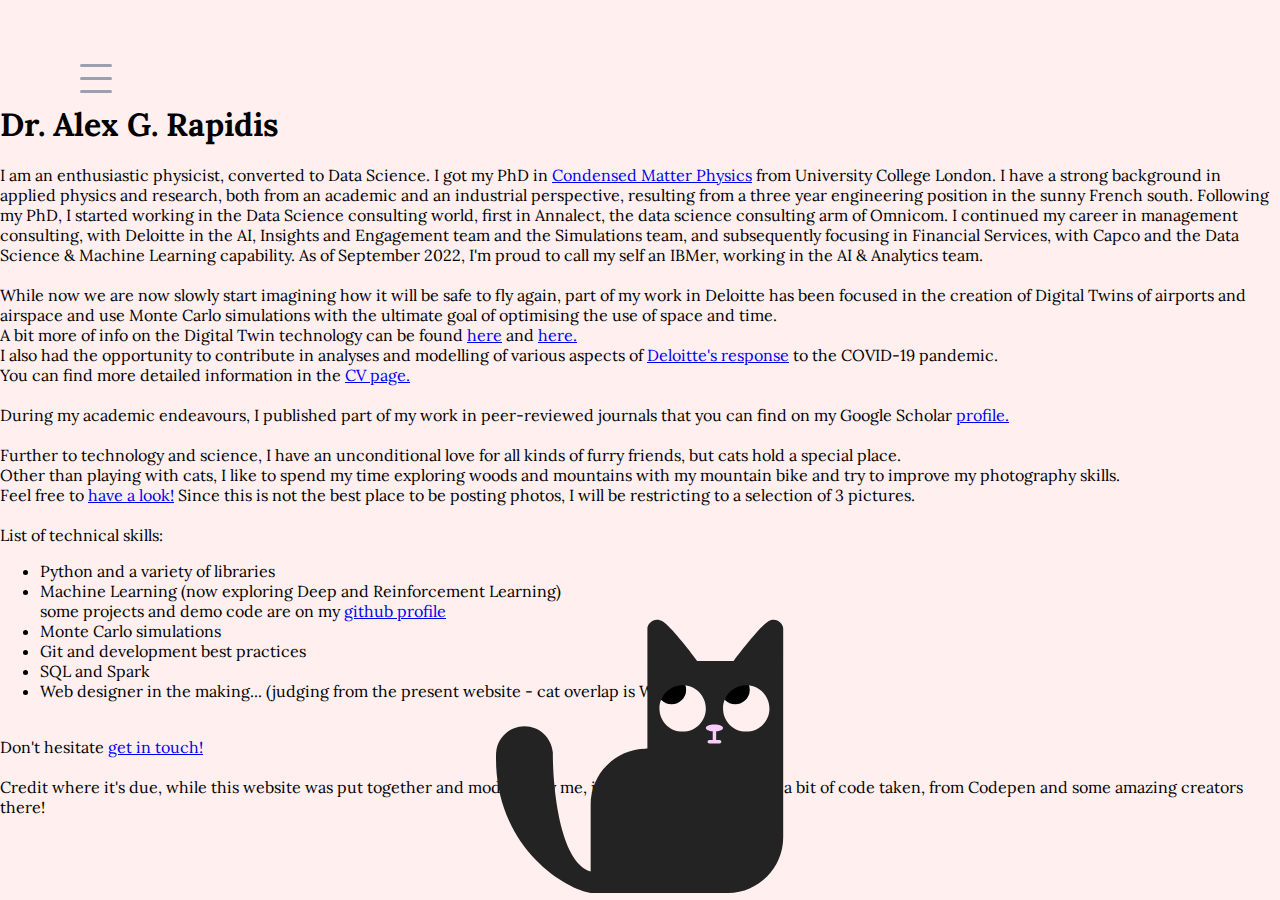
==== commit 94a1c5c6: "updated CV and About pages with the latest information" ====
--- a/about.html
+++ b/about.html
@@ -67,9 +67,10 @@
           I got my PhD in <a href="https://discovery.ucl.ac.uk/id/eprint/10082447/" class="underline" target="_blank"> Condensed Matter Physics</a> from University College London.
           I have a strong background in applied physics and research,
           both from an academic and an industrial perspective, resulting from a three year engineering position in the sunny French south. Following my PhD, I started working in the Data Science consulting world, first in Annalect, the
-          data science consulting business of Omnicom and subsequently in Deloitte. In February 2021 I joined Capco and the Data Science team.<br><br>
+          data science consulting arm of Omnicom. I continued my career in management consulting, with Deloitte in the AI, Insights and Engagement team and the Simulations team, and subsequently focusing in Financial Services, with Capco and the Data Science & Machine Learning capability.
+          As of September 2022, I'm proud to call my self an IBMer, working in the AI & Analytics team.<br><br>
       </p>
-      <p >
+      <p>
         While now we are now slowly start imagining how it will be safe to fly again, part of my work in Deloitte has been focused
           in the creation of Digital Twins of airports and airspace and use Monte Carlo simulations with the
           ultimate goal of optimising the use of space and time.<br>
@@ -82,14 +83,15 @@
       </p>
         <br>
         <p>
-        During my academic endeavours, I published part of my work in peer-reviewed journals that you can find on my
-            <a href="https://scholar.google.co.uk/citations?user=9w9boEUAAAAJ&hl=en" class="underline" target="_blank"> profile.</a> Hopefully, there will be some work getting accepted soon.<br><br>
+        During my academic endeavours, I published part of my work in peer-reviewed journals that you can find on my Google Scholar
+            <a href="https://scholar.google.co.uk/citations?user=9w9boEUAAAAJ&hl=en" class="underline" target="_blank"> profile.</a><br><br>
        </p>
-      <p >
+      <p>
         Further to technology and science, I have an unconditional love for all kinds of furry friends, but cats hold a special place.<br>
           Other than playing with cats, I like to spend my time exploring woods and mountains with my mountain bike and try to improve my photography skills.
-          <br>Feel free to <a href="photography.html" class="underline">have a look!</a>
-          Since this is not the best place to be posting photos, I will be restricting to a selection of 3 pictures.<br><br>
+          <br> Feel free to <a href="photography.html" class="underline">have a look!</a>
+          Since this is not the best place to be posting photos, I will be restricting to a selection of 3 pictures.
+          <br><br>
       </p>
         List of technical skills:
       <ul>
